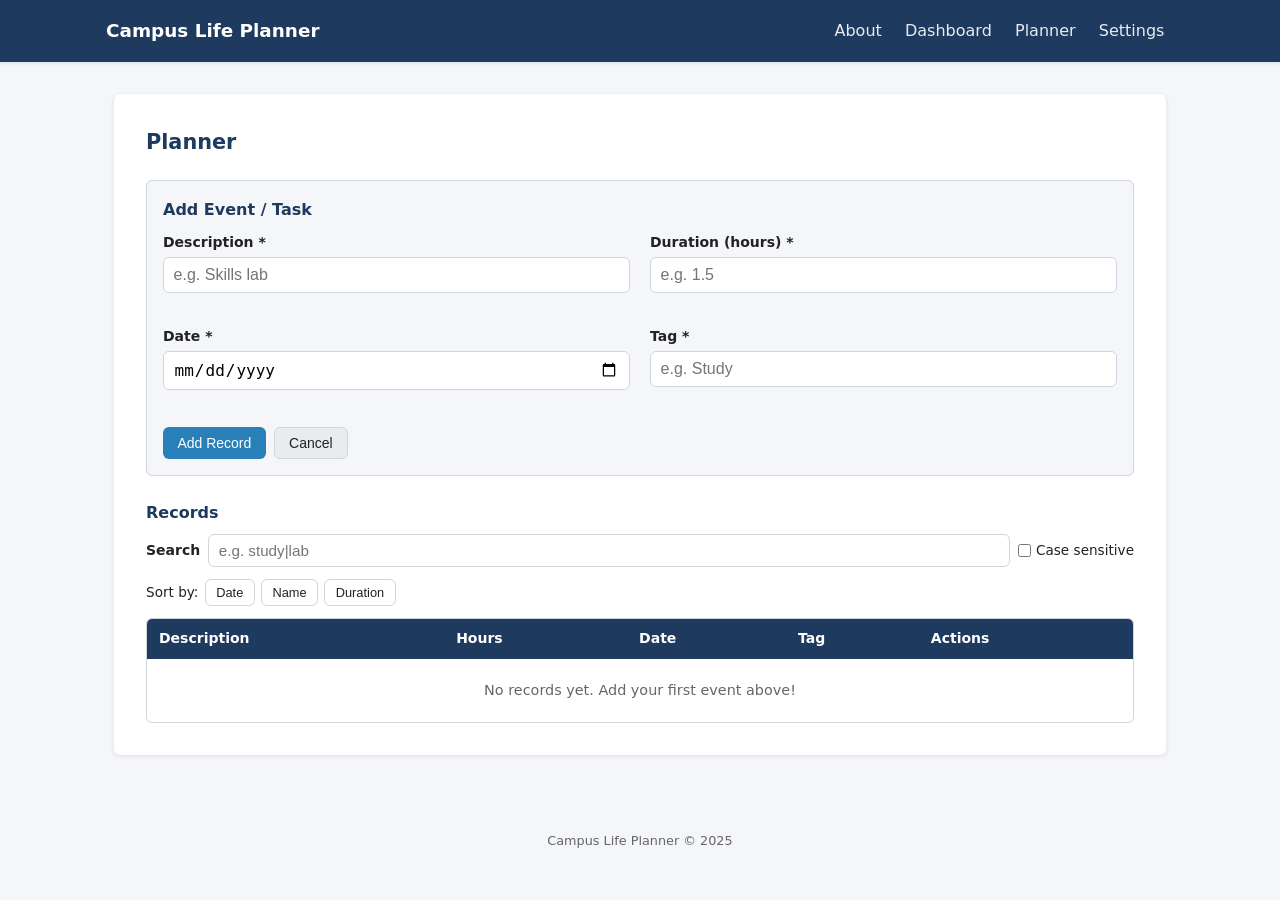
==== index.html @ a92921d2 "reviewed code" ====
<!DOCTYPE html>
<html lang="en">
<head>
  <meta charset="UTF-8" />
  <meta name="viewport" content="width=device-width, initial-scale=1.0" />
  <title>Campus Life Planner</title>
  <link rel="stylesheet" href="main.css" />
</head>
<body>

  <a href="#main-content" class="skip-link">Skip to main content</a>

  <header class="arsenal-header" role="banner">
    <div class="arsenal-header-inner">
      <h1 class="arsenal-logo">Campus Life Planner</h1>
      <button class="napoli-toggle" id="napoli-toggle"
        aria-controls="liverpool-nav"
        aria-expanded="false"
        aria-label="Toggle navigation menu">
        <span aria-hidden="true">Menu</span>
      </button>
      <nav id="liverpool-nav" class="liverpool-nav" aria-label="Main navigation">
        <ul>
          <li><a href="about.html">About</a></li>
          <li><a href="dashboard.html">Dashboard</a></li>
          <li><a href="index.html">Planner</a></li>
          <li><a href="settings.html">Settings</a></li>
        </ul>
      </nav>
    </div>
  </header>

  <main id="main-content" class="arsenal-main">

    <!-- Planner (single-purpose page) -->
    <section id="planner" class="porto-section" aria-labelledby="h2-planner">
      <h2 id="h2-planner">Planner</h2>

      <!-- Form -->
      <div class="barcelona-wrap">
        <h3 id="barcelona-title">Add Event / Task</h3>
        <form class="barcelona-form" id="barcelona-form" novalidate aria-labelledby="barcelona-title">
          <input type="hidden" id="edit-id" />

          <div class="chelsea-field">
            <label for="f-desc">Description <span aria-hidden="true">*</span></label>
            <input type="text" id="f-desc" name="description" required
              autocomplete="off"
              aria-required="true"
              aria-describedby="e-desc"
              placeholder="e.g. Skills lab" />
            <span class="chelsea-err" id="e-desc" role="alert" aria-live="polite"></span>
          </div>

          <div class="chelsea-field">
            <label for="f-duration">Duration (hours) <span aria-hidden="true">*</span></label>
            <input type="text" id="f-duration" name="duration" required
              aria-required="true"
              aria-describedby="e-duration"
              placeholder="e.g. 1.5" />
            <span class="chelsea-err" id="e-duration" role="alert" aria-live="polite"></span>
          </div>

          <div class="chelsea-field">
            <label for="f-date">Date <span aria-hidden="true">*</span></label>
            <input type="date" id="f-date" name="date" required
              aria-required="true"
              aria-describedby="e-date" />
            <span class="chelsea-err" id="e-date" role="alert" aria-live="polite"></span>
          </div>

          <div class="chelsea-field">
            <label for="f-tag">Tag <span aria-hidden="true">*</span></label>
            <input type="text" id="f-tag" name="tag" required
              aria-required="true"
              aria-describedby="e-tag hint-tag"
              placeholder="e.g. Study" />
            <span class="chelsea-err" id="e-tag" role="alert" aria-live="polite"></span>
          </div>

          <div class="chelsea-btns">
            <button type="submit" class="milan-btn milan-primary" id="submit-btn">Add Record</button>
            <button type="button" class="milan-btn milan-secondary" id="cancel-btn" hidden>Cancel</button>
          </div>
        </form>
      </div>

      <!-- Records -->
      <div class="juventus-wrap">
        <h3>Records</h3>

        <div class="juventus-search">
          <label for="juventus-input">Search</label>
          <input type="text" id="juventus-input"
            autocomplete="off"
            placeholder="e.g. study|lab"
            aria-describedby="juventus-hint" />
          <label class="juventus-case">
            <input type="checkbox" id="case-toggle" /> Case sensitive
          </label>
        </div>

        <div class="juventus-sort" role="group" aria-label="Sort records">
          <span>Sort by:</span>
          <button class="milan-btn milan-sort" data-sort="date" aria-pressed="false">Date</button>
          <button class="milan-btn milan-sort" data-sort="description" aria-pressed="false">Name</button>
          <button class="milan-btn milan-sort" data-sort="duration" aria-pressed="false">Duration</button>
        </div>

        <div class="juventus-table-wrap" role="region" aria-label="Records table">
          <table class="chelsea-table" id="chelsea-table" aria-label="Campus records">
            <thead>
              <tr>
                <th scope="col">Description</th>
                <th scope="col">Hours</th>
                <th scope="col">Date</th>
                <th scope="col">Tag</th>
                <th scope="col">Actions</th>
              </tr>
            </thead>
            <tbody id="chelsea-tbody"></tbody>
          </table>
          <p id="empty-msg" hidden>No records yet. Add your first event above!</p>
        </div>
      </div>
    </section>

  </main>

  <footer class="arsenal-footer" role="contentinfo">
    <p>Campus Life Planner &copy; 2025</p>
  </footer>

  <!-- ARIA live regions (screen reader only) -->
  <div id="global-status" role="status" aria-live="polite" class="sr-only"></div>
  <div id="global-alert" role="alert" aria-live="assertive" class="sr-only"></div>

  <!-- Delete confirm modal -->
  <div class="santos-backdrop" id="santos-backdrop" hidden aria-hidden="true"></div>
  <div class="santos-modal" id="santos-modal"
    role="dialog"
    aria-modal="true"
    aria-labelledby="santos-title"
    hidden>
    <h2 id="santos-title">Confirm Delete</h2>
    <p>Are you sure you want to delete this record? This cannot be undone.</p>
    <div class="santos-btns">
      <button class="milan-btn milan-danger" id="confirm-delete">Delete</button>
      <button class="milan-btn milan-secondary" id="cancel-delete">Cancel</button>
    </div>
  </div>

  <script type="module" src="app.js"></script>
</body>
</html>
---- main.css ----
/* =============================================
   CAMPUS LIFE PLANNER — main.css
   Mobile-first. Breakpoints: 360 | 768 | 1024
   ============================================= */

/* === Variables === */
:root {
  --navy:   #1e3a5f;
  --blue:   #2980b9;
  --light:  #f4f6f9;
  --white:  #ffffff;
  --text:   #222222;
  --muted:  #666666;
  --border: #d0d5dd;
  --red:    #c0392b;
  --green:  #1e8a4c;
  --radius: 6px;
  --shadow: 0 1px 4px rgba(0,0,0,0.1);
  --trans:  0.2s ease;
}

/* === Reset === */
*, *::before, *::after { box-sizing: border-box; margin: 0; padding: 0; }
body { font-family: system-ui, -apple-system, sans-serif; background: var(--light); color: var(--text); line-height: 1.6; font-size: 1rem; }
ul { list-style: none; }
a { color: var(--blue); }
img { max-width: 100%; }

/* === Accessibility helpers === */
.sr-only {
  position: absolute;
  width: 1px; height: 1px;
  padding: 0; margin: -1px;
  overflow: hidden;
  clip: rect(0,0,0,0);
  white-space: nowrap;
  border: 0;
}

.skip-link {
  position: absolute;
  top: -100%;
  left: 1rem;
  background: var(--navy);
  color: #fff;
  padding: 0.5rem 1rem;
  border-radius: var(--radius);
  z-index: 999;
  text-decoration: none;
  font-weight: 600;
  transition: top var(--trans);
}
.skip-link:focus { top: 0.5rem; }

:focus-visible {
  outline: 3px solid var(--blue);
  outline-offset: 2px;
  border-radius: 2px;
}

/* === Arsenal Header === */
.arsenal-header {
  background: var(--navy);
  color: #fff;
  position: sticky;
  top: 0;
  z-index: 100;
  box-shadow: var(--shadow);
}
.arsenal-header-inner {
  display: flex;
  align-items: center;
  justify-content: space-between;
  flex-wrap: wrap;
  max-width: 1100px;
  margin: 0 auto;
  padding: 0.75rem 1rem;
  gap: 0.5rem;
}
.arsenal-logo {
  font-size: 1.15rem;
  font-weight: 700;
  color: #fff;
}

/* Napoli Toggle (mobile menu button) */
.napoli-toggle {
  background: transparent;
  border: 1px solid rgba(255,255,255,0.4);
  color: #fff;
  padding: 0.3rem 0.7rem;
  border-radius: var(--radius);
  cursor: pointer;
  font-size: 1.1rem;
  line-height: 1;
}
.napoli-toggle:focus-visible { outline: 3px solid #fff; }

/* Liverpool Nav */
.liverpool-nav { width: 100%; }
.liverpool-nav ul {
  display: none;
  flex-direction: column;
  gap: 0.15rem;
  padding: 0.4rem 0;
}
.liverpool-nav.open ul { display: flex; }
.liverpool-nav a {
  display: block;
  color: rgba(255,255,255,0.9);
  text-decoration: none;
  padding: 0.4rem 0.6rem;
  border-radius: var(--radius);
  transition: background var(--trans);
}
.liverpool-nav a:hover,
.liverpool-nav a:focus { background: rgba(255,255,255,0.15); color: #fff; }

/* === Arsenal Main === */
.arsenal-main {
  max-width: 1100px;
  margin: 0 auto;
  padding: 1rem;
}

/* === Porto Sections === */
.porto-section {
  background: var(--white);
  border-radius: var(--radius);
  padding: 1.25rem;
  margin-bottom: 1.5rem;
  box-shadow: var(--shadow);
}
.porto-section h2 {
  font-size: 1.3rem;
  color: var(--navy);
  margin-bottom: 0.9rem;
  padding-bottom: 0.4rem;
  border-bottom: none;
}

/* Make the main About section visually larger than others */
#about {
  padding: 1.75rem;
}
#about h2 {
  font-size: 1.6rem;
}
#about p {
  font-size: 1.05rem;
}

/* Contact + Location side-by-side on wider screens */
.about-meta { display: block; gap: 1rem; }
@media (min-width: 768px) {
  .about-meta { display: grid; grid-template-columns: 1fr 1fr; gap: 1rem; }
  .about-meta .porto-section { margin-bottom: 0; }
}
.porto-section h3 {
  font-size: 1rem;
  color: var(--navy);
  margin: 1rem 0 0.5rem;
}
.porto-section h3:first-child { margin-top: 0; }

/* About contact */
.porto-contact ul { margin-top: 0.35rem; }
.porto-contact li { margin: 0.25rem 0; }
/* Contact layout styles removed (reverted to simpler markup) */

/* === Dortmund Dashboard === */
.dortmund-stats {
  display: flex;
  flex-wrap: wrap;
  gap: 0.75rem;
  margin-bottom: 1rem;
}
.madrid-card {
  flex: 1 1 100px;
  background: var(--light);
  border: 1px solid var(--border);
  border-radius: var(--radius);
  padding: 0.7rem 1rem;
}
.madrid-label {
  display: block;
  font-size: 0.75rem;
  color: var(--muted);
  text-transform: uppercase;
  letter-spacing: 0.04em;
}
.madrid-value {
  display: block;
  font-size: 1.5rem;
  font-weight: 700;
  color: var(--navy);
  line-height: 1.2;
}

/* Bar chart */
.dortmund-chart-box { margin-bottom: 1rem; }
.dortmund-bars {
  display: flex;
  align-items: flex-end;
  gap: 4px;
  height: 80px;
  margin-top: 0.5rem;
  border-bottom: 2px solid var(--border);
  padding-bottom: 0;
}
.dortmund-extra { display: grid; gap: 0.8rem; }
.dortmund-extra h3 { margin: 0 0 0.4rem; font-size: 1rem; color: var(--navy); }
#upcoming-list, #activity-list { list-style: none; padding-left: 0; margin: 0; }
#upcoming-list li, #activity-list li { padding: 0.45rem 0; border-bottom: 1px solid var(--border); }
.muted { color: var(--muted); font-size: 0.9rem; }
.tag-break { display:flex; justify-content:space-between; padding:0.3rem 0; border-bottom:1px dashed var(--border); }
.dortmund-bar-col {
  display: flex;
  flex-direction: column;
  align-items: center;
  flex: 1;
  height: 100%;
  justify-content: flex-end;
}
.dortmund-bar {
  width: 100%;
  background: var(--blue);
  border-radius: 3px 3px 0 0;
  min-height: 2px;
  transition: height 0.4s ease;
}
.dortmund-bar-date {
  font-size: 0.6rem;
  color: var(--muted);
  margin-top: 0.2rem;
  white-space: nowrap;
}

/* Weekly cap */
.dortmund-cap {
  display: flex;
  flex-wrap: wrap;
  align-items: center;
  gap: 0.5rem;
  margin-top: 0.75rem;
}
.dortmund-cap label { font-weight: 600; font-size: 0.9rem; }
#milan-cap {
  width: 80px;
  padding: 0.3rem 0.5rem;
  border: 1px solid var(--border);
  border-radius: var(--radius);
  font-size: 0.95rem;
}
#milan-cap-msg { font-size: 0.85rem; }
#milan-cap-msg.over { color: var(--red); font-weight: 600; }
#milan-cap-msg.under { color: var(--green); }

/* === Barcelona Form === */
.barcelona-wrap {
  background: var(--light);
  border: 1px solid var(--border);
  border-radius: var(--radius);
  padding: 1rem;
  margin-bottom: 1.5rem;
  animation: fadeIn 0.25s ease;
}
@keyframes fadeIn {
  from { opacity: 0; transform: translateY(-6px); }
  to   { opacity: 1; transform: translateY(0); }
}

/* Chelsea fields */
.chelsea-field {
  display: flex;
  flex-direction: column;
  gap: 0.2rem;
  margin-bottom: 0.75rem;
}
.chelsea-field label {
  font-weight: 600;
  font-size: 0.875rem;
}
.chelsea-field input {
  padding: 0.5rem 0.6rem;
  border: 1px solid var(--border);
  border-radius: var(--radius);
  font-size: 1rem;
  background: var(--white);
  transition: border-color var(--trans);
}
.chelsea-field input:focus { border-color: var(--blue); }
.chelsea-field input[aria-invalid="true"] { border-color: var(--red); }
.chelsea-err {
  font-size: 0.8rem;
  color: var(--red);
  min-height: 1.1rem;
}
.chelsea-hint {
  font-size: 0.78rem;
  color: var(--muted);
}

.chelsea-btns {
  display: flex;
  gap: 0.5rem;
  margin-top: 0.25rem;
}

/* === Milan Buttons === */
.milan-btn {
  display: inline-flex;
  align-items: center;
  gap: 0.3rem;
  padding: 0.45rem 0.9rem;
  border: none;
  border-radius: var(--radius);
  cursor: pointer;
  font-size: 0.875rem;
  font-weight: 500;
  transition: opacity var(--trans), transform 0.1s ease;
  text-decoration: none;
}
.milan-btn:hover { opacity: 0.85; }
.milan-btn:active { transform: scale(0.97); }

.milan-primary   { background: var(--blue);  color: #fff; }
.milan-secondary { background: #e9ecef; color: var(--text); border: 1px solid var(--border); }
.milan-danger    { background: var(--red);   color: #fff; }

.milan-sort {
  background: none;
  border: 1px solid var(--border);
  color: var(--text);
  font-size: 0.8rem;
  padding: 0.3rem 0.65rem;
}
.milan-sort[aria-pressed="true"] {
  background: var(--navy);
  color: #fff;
  border-color: var(--navy);
}

.milan-icon {
  background: none;
  border: none;
  cursor: pointer;
  padding: 0.25rem 0.4rem;
  border-radius: var(--radius);
  font-size: 1rem;
  line-height: 1;
  transition: background var(--trans);
  color: var(--text);
}
.milan-icon:hover { background: #e9ecef; }

/* === Juventus Search & Sort === */
.juventus-search {
  display: flex;
  flex-wrap: wrap;
  align-items: center;
  gap: 0.5rem;
  margin-bottom: 0.75rem;
}
.juventus-search label:first-child { font-weight: 600; font-size: 0.875rem; }
#juventus-input {
  flex: 1;
  min-width: 140px;
  padding: 0.45rem 0.6rem;
  border: 1px solid var(--border);
  border-radius: var(--radius);
  font-size: 0.95rem;
}
.juventus-case { font-size: 0.85rem; display: flex; align-items: center; gap: 0.3rem; }

.juventus-sort {
  display: flex;
  flex-wrap: wrap;
  align-items: center;
  gap: 0.4rem;
  margin-bottom: 0.75rem;
  font-size: 0.85rem;
}

/* === Chelsea Table === */
.juventus-table-wrap {
  overflow-x: auto;
  border: 1px solid var(--border);
  border-radius: var(--radius);
}
.chelsea-table {
  width: 100%;
  border-collapse: collapse;
  font-size: 0.875rem;
}
.chelsea-table th {
  background: var(--navy);
  color: #fff;
  padding: 0.55rem 0.75rem;
  text-align: left;
  white-space: nowrap;
}
.chelsea-table td {
  padding: 0.5rem 0.75rem;
  border-bottom: 1px solid var(--border);
  vertical-align: middle;
}
.chelsea-table tbody tr:last-child td { border-bottom: none; }
.chelsea-table tbody tr:hover td { background: #f0f4f8; }
.chelsea-table mark {
  background: #ffe082;
  padding: 0 2px;
  border-radius: 2px;
}

/* Tag badge */
.inter-tag {
  display: inline-block;
  padding: 0.1rem 0.55rem;
  border-radius: 20px;
  font-size: 0.75rem;
  background: #dbeafe;
  color: #1e3a5f;
  font-weight: 500;
}

/* Row actions */
.santos-actions { display: flex; gap: 0.25rem; white-space: nowrap; }

#empty-msg {
  padding: 1.25rem;
  text-align: center;
  color: var(--muted);
  font-size: 0.9rem;
}

/* === Inter Settings === */
.inter-block { margin-bottom: 1.25rem; }
.inter-btns { display: flex; flex-wrap: wrap; gap: 0.5rem; margin-top: 0.5rem; }
#import-msg { font-size: 0.85rem; margin-top: 0.4rem; display: block; }

/* === Santos Modal === */
.santos-backdrop {
  position: fixed;
  inset: 0;
  background: rgba(0,0,0,0.45);
  z-index: 200;
}
.santos-backdrop[hidden] { display: none; }

.santos-modal {
  position: fixed;
  top: 50%;
  left: 50%;
  transform: translate(-50%, -50%);
  background: var(--white);
  border-radius: var(--radius);
  padding: 1.5rem;
  max-width: 340px;
  width: 90%;
  z-index: 201;
  box-shadow: 0 4px 20px rgba(0,0,0,0.2);
  animation: fadeIn 0.2s ease;
}
.santos-modal[hidden] { display: none; }
.santos-modal h2 { font-size: 1.1rem; margin-bottom: 0.6rem; }
.santos-modal p  { font-size: 0.9rem; margin-bottom: 1rem; color: var(--muted); }
.santos-btns { display: flex; gap: 0.5rem; }

/* === Arsenal Footer === */
.arsenal-footer {
  text-align: center;
  padding: 1.25rem 1rem;
  font-size: 0.8rem;
  color: var(--muted);
}

/* =============================================
   Tablet — 768px
   ============================================= */
@media (min-width: 768px) {
  .napoli-toggle { display: none; }
  .liverpool-nav { width: auto; }
  .liverpool-nav ul {
    display: flex !important;
    flex-direction: row;
    padding: 0;
    gap: 0.25rem;
  }
  .arsenal-main { padding: 1.5rem; }
  .porto-section { padding: 1.5rem; }
  .barcelona-form { display: grid; grid-template-columns: 1fr 1fr; gap: 0 1.25rem; }
  .chelsea-btns { grid-column: span 2; }
}

/* =============================================
   Desktop — 1024px
   ============================================= */
@media (min-width: 1024px) {
  .arsenal-main { padding: 2rem 1.5rem; }
  .porto-section { padding: 2rem; }
  .madrid-card { flex: 1 1 140px; }
  .juventus-search { flex-wrap: nowrap; }
}
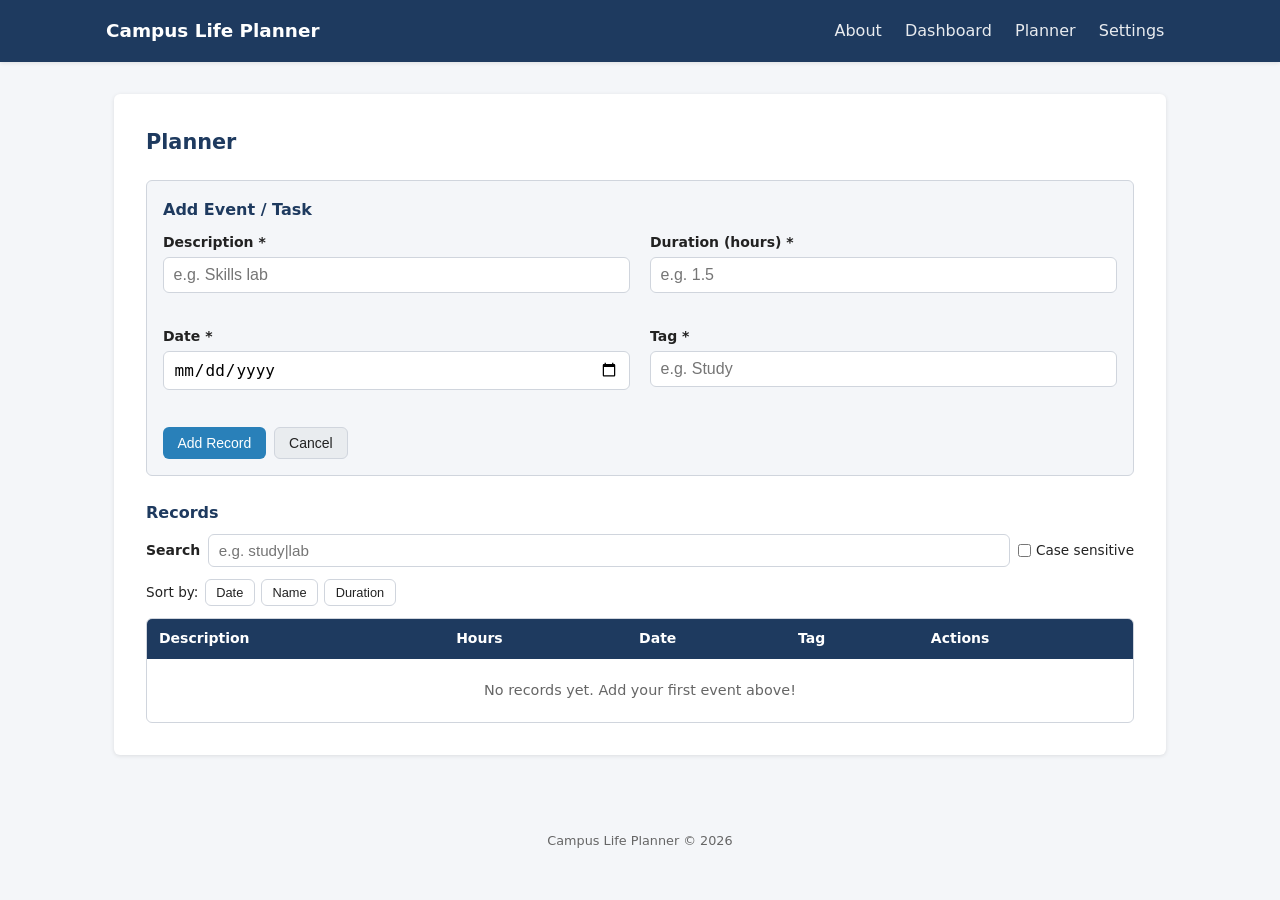
==== commit c0abf422: "Cal fix" ====
--- a/index.html
+++ b/index.html
@@ -128,7 +128,7 @@
   </main>
 
   <footer class="arsenal-footer" role="contentinfo">
-    <p>Campus Life Planner &copy; 2025</p>
+    <p>Campus Life Planner &copy; 2026</p>
   </footer>
 
   <!-- ARIA live regions (screen reader only) -->
